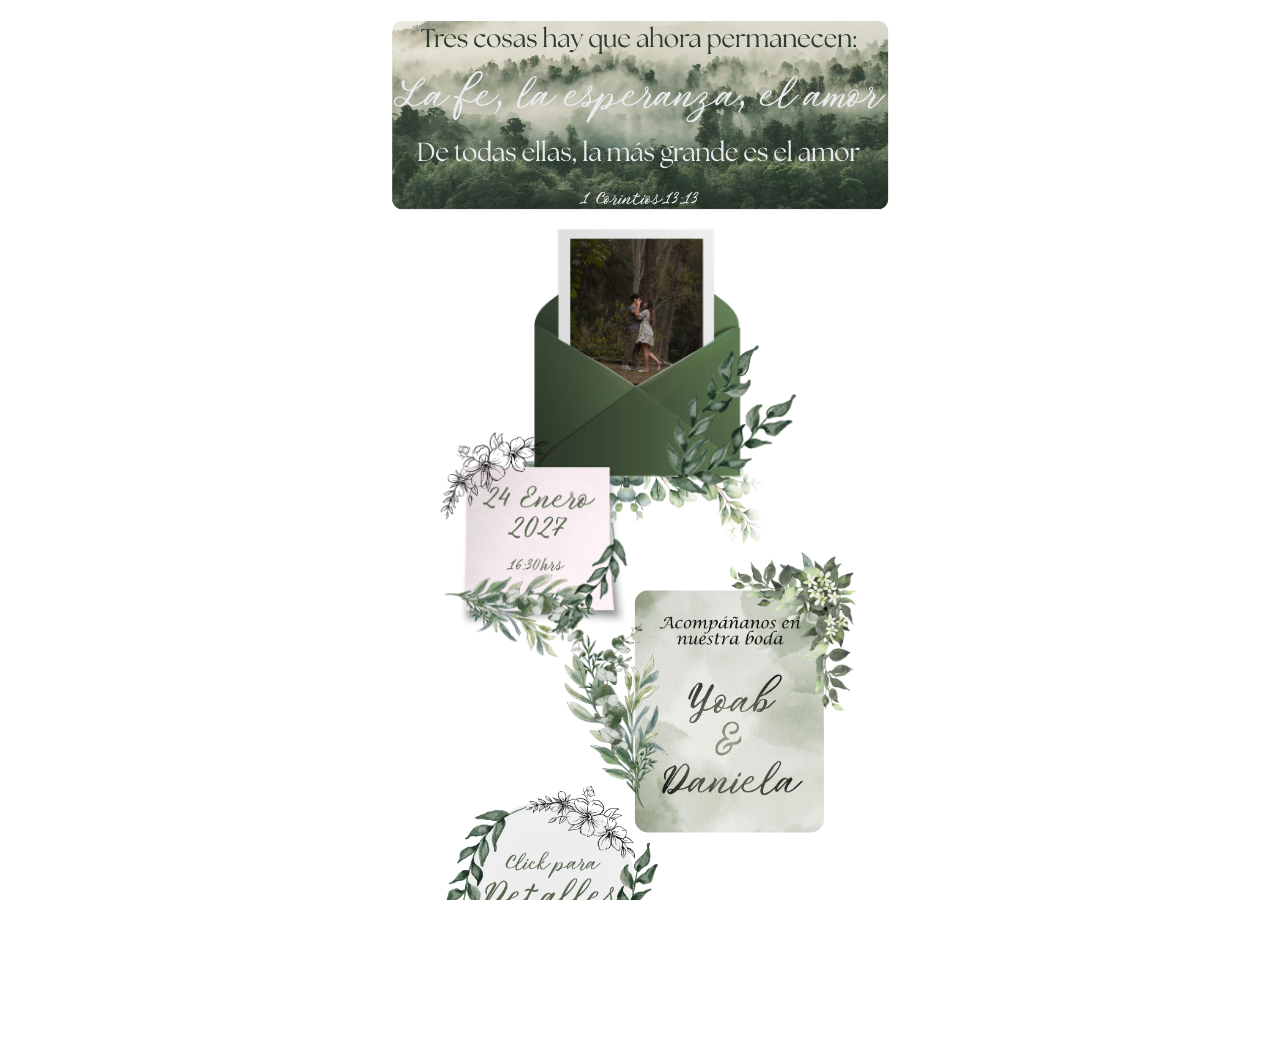
==== detalles.html @ a0f571c7 "Add files via upload" ====
<!DOCTYPE html>
<html lang="es">
<head>
    <meta charset="UTF-8">
    <meta name="viewport" content="width=device-width, initial-scale=1.0">
    <title>Yoab y Daniela</title>
    <link rel="stylesheet" href="style.css">
    
    <link rel="preconnect" href="https://fonts.googleapis.com">
    <link rel="preconnect" href="https://fonts.gstatic.com" crossorigin>
    <link href="https://fonts.googleapis.com/css2?family=Great+Vibes&family=Montserrat:wght@300;400;600&display=swap" rel="stylesheet">
</head>
<body class="details-body">
    <main class="details-wrapper">
        <img src="versiculo.png" alt="versiculo" class="versiculo">
        <header class="details-section header-visual">
            <div class="images-container">
                <img src="sobre abierto.png" alt="Sobre Abierto" class="img-envelope-open">
                <img src="fecha.png" alt="Fecha del Evento" class="img-date-badge">
                <img src="invitacion.png" alt="Invitación" class="img-invitation-badge">
                <img src="detalles.png" alt="Detalles de la Boda" class="img-details-title">
            </div>
             <img src="historia.png" alt="Nuestra Historia" class="img-historia">
        </header>
        </section>

    </main>

    <script src="details.js"></script>
</body>
</html>
---- style.css ----
/* ==========================================================================
   1. Reset de Estilos y Variables
   ========================================================================== */
* {
    margin: 0;
    padding: 0;
    box-sizing: border-box;
}

:root {
    --bg-color: #ffffff;
    --bg-cream: #f4eee1;
    --green-main: #557a46;
    --green-muted: #657160;
    --green-dark: #3a4738;
    --text-primary: #222522;
    --text-secondary: #596157;
    --font-elegant: 'Great Vibes', cursive;
    --font-body: 'Montserrat', sans-serif;
}

/* ==========================================================================
   2. Configuración del Cuerpo (Contenedor de la pantalla completa)
   ========================================================================== */
html, body {
    width: 100%;
    height: 100vh;
    background-color: var(--bg-color);
    font-family: var(--font-body);
    color: var(--text-primary);
    display: flex;
    justify-content: center;
    align-items: center;
    overflow: hidden; /* Evita scrolls causados por las imágenes que sobresalen */
    position: relative; /* Permite que los esquineros se anclen al body */
}

/* ==========================================================================
   3. Contenedor de la Invitación (Texto y Sobre)
   ========================================================================== */
.invitation-container {
    width: 100%;
    max-width: 450px;
    height: 100%;
    max-height: 80vh; /* Bajado un poco para dar más aire a los esquineros */
    padding: 20px;
    display: flex;
    flex-direction: column;
    justify-content: center;
    align-items: center;
    text-align: center;
    gap: 40px;
    z-index: 2; /* Garantiza que el contenido esté siempre por encima de las esquinas */
}

/* ==========================================================================
   4. Estilos para los Esquineros Ilustrados (Efecto integrado en bordes)
   ========================================================================== */
.corner-img {
    position: absolute;
    width: 250px; /* Tamaño grande para que abrace e invada la pantalla */
    height: auto;
    z-index: 1; /* Quedan como fondo decorativo */
    pointer-events: none; /* No interfieren con toques o clics */
}

/* Esquina Superior Izquierda (Se ocultan los bordes rectos hacia afuera) */
.corner-top-left {
    top: -35px;
    left: -35px;
}

/* Esquina Inferior Derecha (Se ocultan los bordes rectos hacia afuera) */
.corner-bottom-right {
    bottom: -45px;
    right: -45px;
}

/* ==========================================================================
   5. Estilos del Texto
   ========================================================================== */
.hero-section {
    width: 100%;
    display: flex;
    flex-direction: column;
    align-items: center;
    text-align: center;
    animation: fadeInDown 1.4s ease-out;
}

.subtitle {
    text-transform: uppercase;
    letter-spacing: 4px;
    font-size: 0.85rem;
    color: var(--text-secondary);
}

.blanco {
    text-transform: uppercase;
    letter-spacing: 4px;
    font-size: 0.85rem;
    color: var(--text-secondary);
    color: transparent;
}


.couple-names {
    font-family: var(--font-elegant);
    font-size: 3.6rem; /* Ligeramente más grande para balancear la composición */
    margin: 12px 0;
    font-weight: 400;
    line-height: 1.2;
    color: var(--green-main);
}

.date {
    font-size: 1.1rem;
    font-weight: 450;
    letter-spacing: 3px;
    color: var(--green-dark);
    z-index: 2;
    animation: fadeInUp 1.4s ease-out; /* Ahora aparece suavemente junto con el sobre */
}

/* ==========================================================================
   6. Contenedor del Sobre
   ========================================================================== */
.envelope-container {
    width: 100%;
    display: flex;
    justify-content: center;
    align-items: center;
    max-height: 40vh;
    animation: fadeInUp 1.4s ease-out;
}

.envelope-img {
    max-width: 80%;
    height: auto;
    object-fit: contain;
    cursor: pointer;
    margin: 0 auto;
    transition: transform 0.4s cubic-bezier(0.175, 0.885, 0.32, 1.275);
    filter: drop-shadow(0px 10px 25px rgba(0, 0, 0, 0.08));
}

.envelope-img:hover {
    transform: scale(1.04) translateY(-5px);
}

/* ==========================================================================
   7. Animaciones de Entrada (Keyframes)
   ========================================================================== */
@keyframes fadeInDown {
    from { opacity: 0; transform: translateY(-20px); }
    to { opacity: 1; transform: translateY(0); }
}

@keyframes fadeInUp {
    from { opacity: 0; transform: translateY(20px); }
    to { opacity: 1; transform: translateY(0); }
}

/* ==========================================================================
   9. Estilos Exclusivos para la Página de Detalles (Permite Scroll)
   ========================================================================== */

/* Nueva clase para el body de detalles que desactiva el overflow oculto */
body.details-body {
    overflow-y: auto !important; /* Permite scroll vertical */
    align-items: flex-start;    /* El contenido empieza arriba y baja naturalmente */
    padding: 60px 20px;         /* Espacio para que el contenido no pegue con los esquineros */
}

.details-container {
    width: 100%;
    max-width: 450px;
    margin: 0 auto;
    display: flex;
    flex-direction: column;
    gap: 30px; /* Separación limpia entre secciones */
    z-index: 2;
}

.details-header .title-elegant {
    font-family: var(--font-elegant);
    font-size: 3.5rem;
    color: var(--green-main);
    font-weight: 400;
}

/* Tarjetas de información base con tu gama de colores */
.info-card {
    background-color: #fafbfc; /* Un blanco roto muy sutil */
    border: 1px solid rgba(89, 97, 87, 0.1); /* Borde súper fino con tu gris verdoso */
    padding: 25px;
    border-radius: 12px;
    text-align: center;
    box-shadow: 0 4px 15px rgba(0,0,0,0.02);
}

.info-card h2 {
    font-size: 1.3rem;
    font-weight: 600;
    color: var(--green-dark);
    margin-bottom: 12px;
    letter-spacing: 1px;
}

.info-card p {
    font-size: 0.95rem;
    color: var(--text-primary);
    line-height: 1.6;
}


/* ==========================================================================
   10. Estilos para Sobre Abierto, Fecha, Invitación y Detalles
   ========================================================================== */

/* Contenedor alineado al centro de la sección (ahora en columna) */
.header-visual {
    display: flex;
    flex-direction: column; /* Alinea el bloque de imágenes arriba y detalles.png abajo */
    justify-content: center;
    align-items: center;
    padding: 20px 0;
    /* AJUSTE: Incrementado para empujar detalles.png por debajo del -230px de la invitación */
    gap: 240px; 
}

/* Contenedor relativo para poder usar posición absoluta en las imágenes encimadas */
.images-container {
    position: relative;
    width: 100%;
    max-width: 320px; /* Controla el tamaño máximo del sobre abierto */
    margin: 0 auto;
}

/* Imagen del sobre abierto centrado */
.img-envelope-open {
    width: 100%;
    height: auto;
    display: block;
    object-fit: contain;
    z-index: 1;
}

.versiculo{
    display: block;
    width: 100%;
    max-width: 500px;
    margin: -40px auto 10px auto;
}


/* Imagen de la fecha (Esquina inferior izquierda encimada) - BASE FIJA TUYA */
.img-date-badge {
    position: absolute;
    width: 190px; 
    height: auto;
    
    left: -40px;   
    bottom: -100px; 
    
    z-index: 2;    /* Capa intermedia */
    pointer-events: none;
}

.img-invitation-badge {
    position: absolute;
    width: 300px; 
    height: auto;
    
    left: 80px;   
    bottom: -270px; 
    
    z-index: 3;    /* Capa superior (por encima de la fecha y el sobre) */
    pointer-events: none;
}

.img-details-title {
    position: absolute;
    width: 220px; /* Ajusta el tamaño de tu imagen de título "detalles" aquí */
    height: auto;
    display: block;
    
    /* ALINEACIÓN DIRECTA DEBAJO DE INVITACIÓN: */
    left: -40px;    /* Centrado sutil respecto a la invitación */
    bottom: -420px; /* Desfase calculado para quedar perfectamente debajo */
    
    /* CAPA MÁXIMA: */
    z-index: 5;     /* Corona el diseño quedando por encima de todo el resto */
}

.header-visual{
    padding: 0;
    margin: 0;
}

.images-container{
    margin-bottom: 0;
}

.img-historia{
    display: block;
    width: 100%;
    height: auto;
    margin-top: 180px; 
}
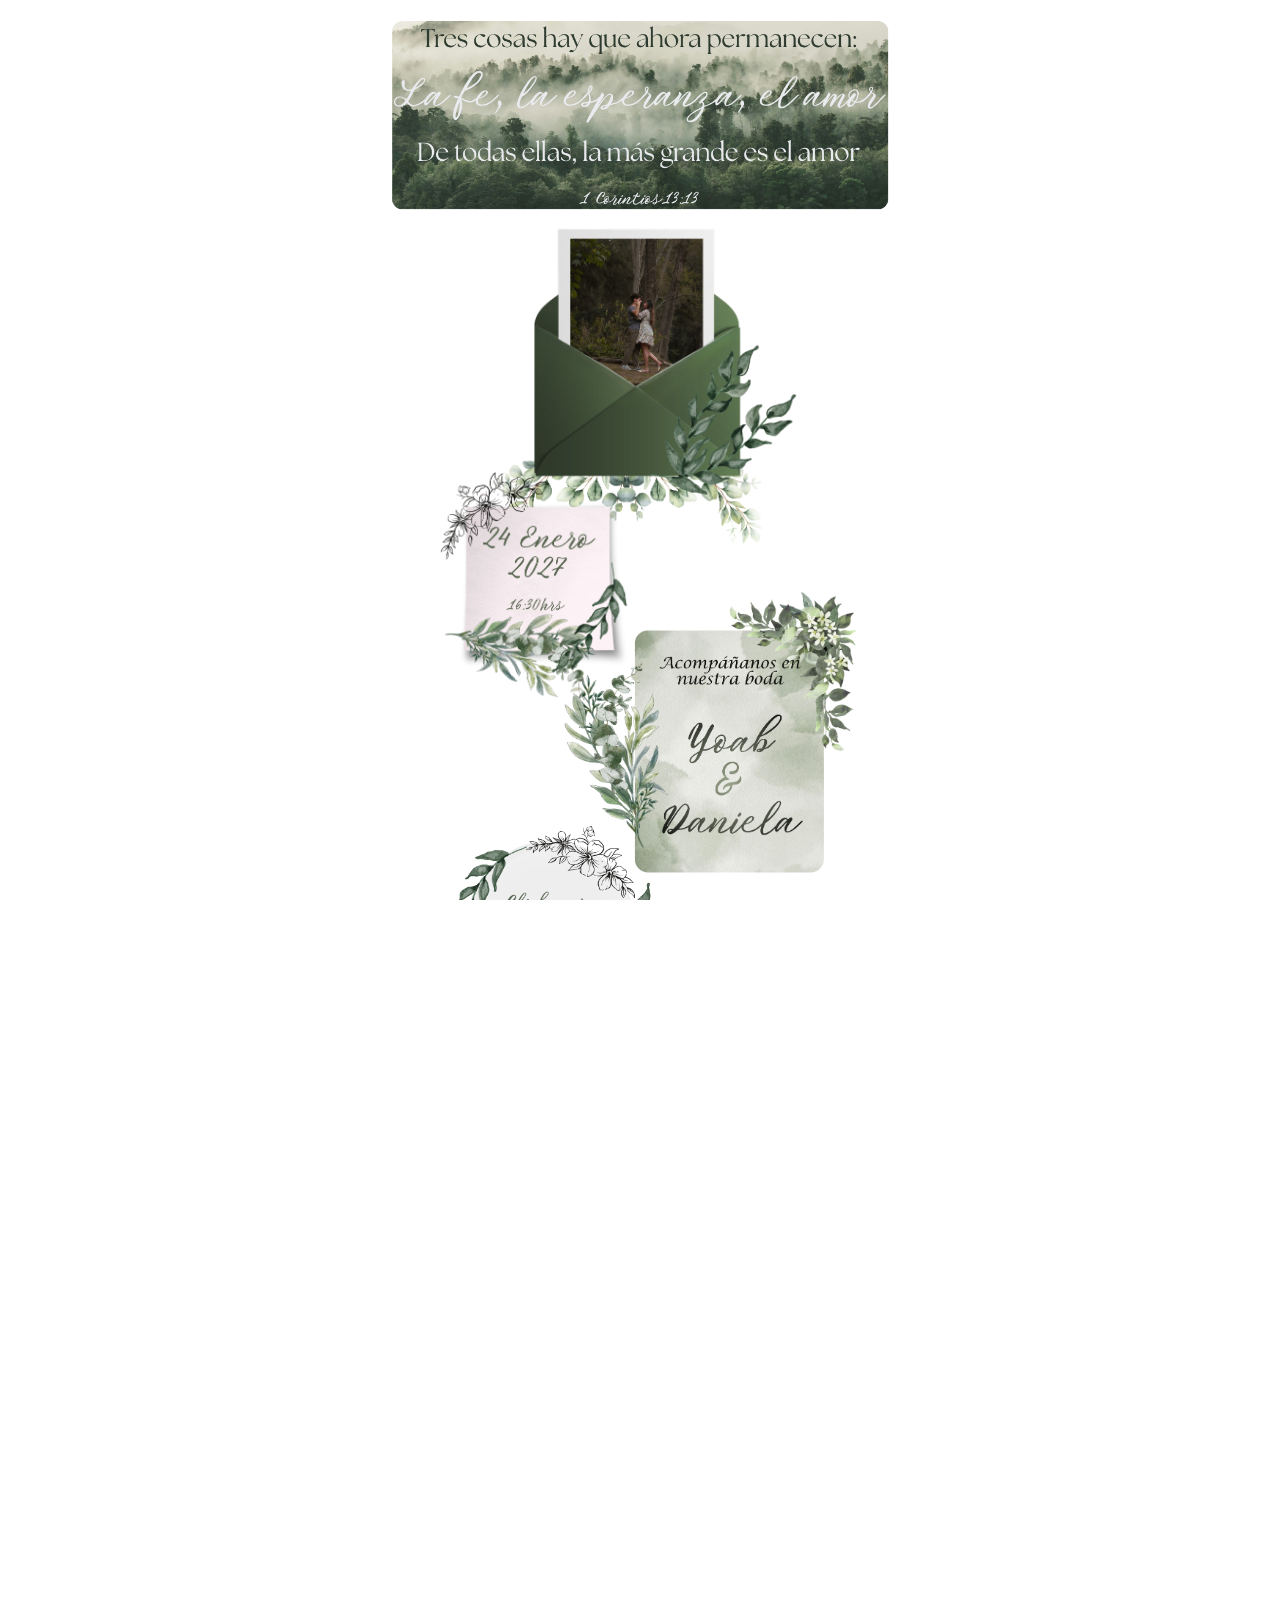
==== commit 2dd83c9f: "Fix HTML structure and update image references" ====
--- a/detalles.html
+++ b/detalles.html
@@ -20,7 +20,7 @@
                 <img src="invitacion.png" alt="Invitación" class="img-invitation-badge">
                 <img src="detalles.png" alt="Detalles de la Boda" class="img-details-title">
             </div>
-             <img src="historia.png" alt="Nuestra Historia" class="img-historia">
+             <img src="Historia.png" alt="Nuestra Historia" class="img-historia">
         </header>
         </section>
 
@@ -28,4 +28,4 @@
 
     <script src="details.js"></script>
 </body>
-</html>+</html>
--- a/style.css
+++ b/style.css
@@ -261,7 +261,7 @@
     height: auto;
     
     left: -40px;   
-    bottom: -100px; 
+    bottom: -140px; 
     
     z-index: 2;    /* Capa intermedia */
     pointer-events: none;
@@ -273,7 +273,7 @@
     height: auto;
     
     left: 80px;   
-    bottom: -270px; 
+    bottom: -310px; 
     
     z-index: 3;    /* Capa superior (por encima de la fecha y el sobre) */
     pointer-events: none;
@@ -287,7 +287,7 @@
     
     /* ALINEACIÓN DIRECTA DEBAJO DE INVITACIÓN: */
     left: -40px;    /* Centrado sutil respecto a la invitación */
-    bottom: -420px; /* Desfase calculado para quedar perfectamente debajo */
+    bottom: -460px; /* Desfase calculado para quedar perfectamente debajo */
     
     /* CAPA MÁXIMA: */
     z-index: 5;     /* Corona el diseño quedando por encima de todo el resto */
@@ -306,5 +306,5 @@
     display: block;
     width: 100%;
     height: auto;
-    margin-top: 180px; 
-}+    margin-top: 220px; 
+}
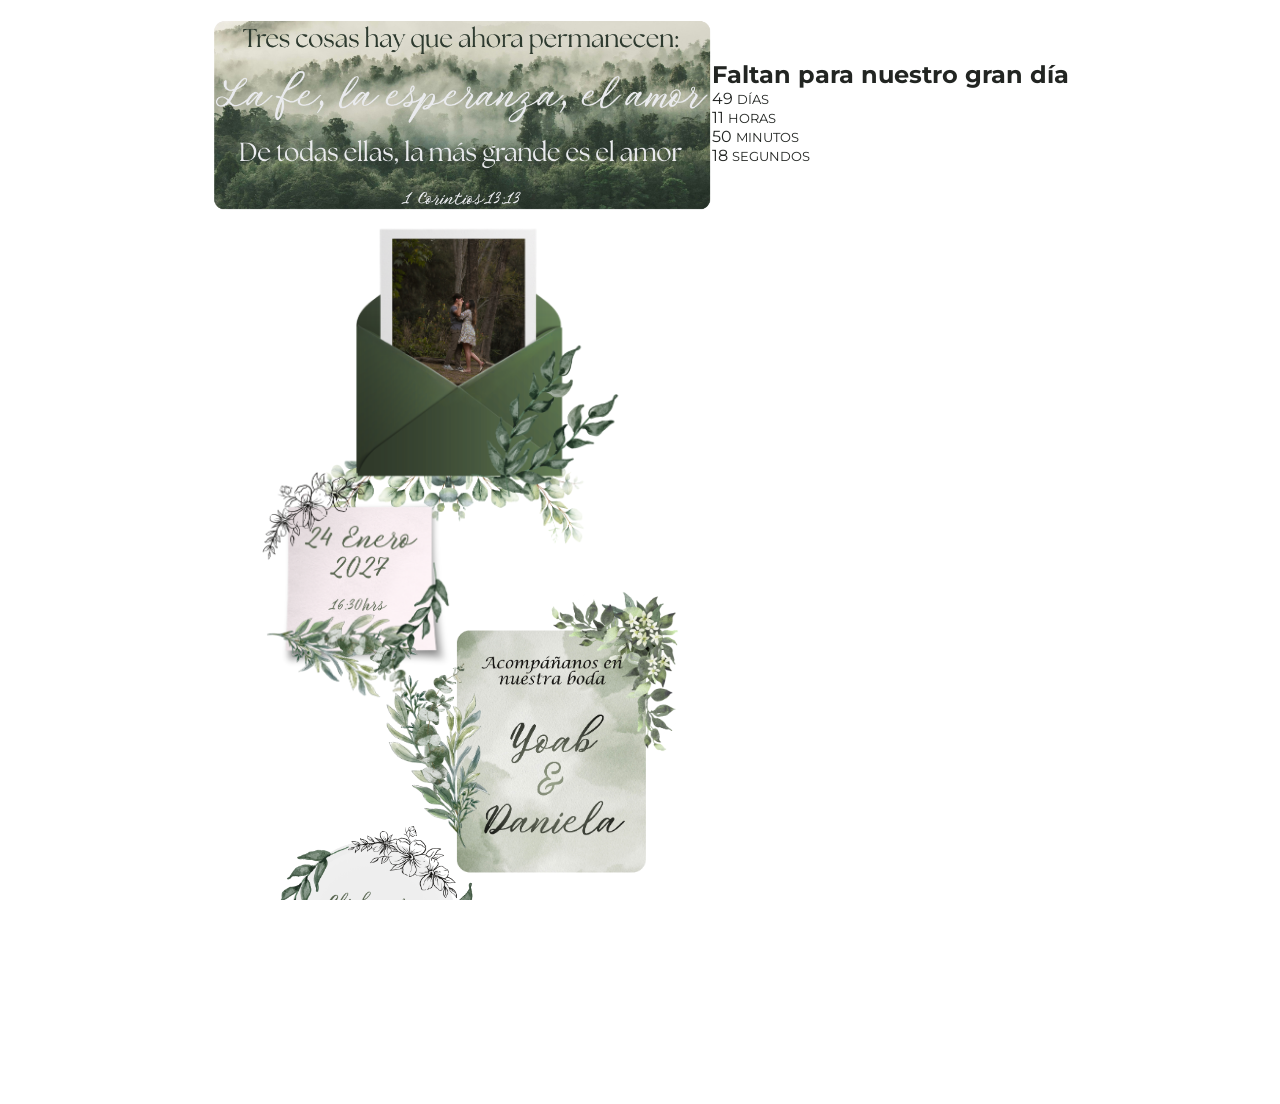
==== commit d50ea5cd: "Update detalles.html" ====
--- a/detalles.html
+++ b/detalles.html
@@ -20,12 +20,45 @@
                 <img src="invitacion.png" alt="Invitación" class="img-invitation-badge">
                 <img src="detalles.png" alt="Detalles de la Boda" class="img-details-title">
             </div>
-             <img src="Historia.png" alt="Nuestra Historia" class="img-historia">
+             <img src="historia.png" alt="Nuestra Historia" class="img-historia">
         </header>
-        </section>
 
     </main>
 
-    <script src="details.js"></script>
+        <section id="countdown" class="countdown-section">
+
+    <h2 class="countdown-title">
+        Faltan para nuestro gran día
+    </h2>
+
+    <div class="countdown-container">
+
+        <div class="countdown-item">
+            <span id="days">0</span>
+            <small>DÍAS</small>
+        </div>
+
+        <div class="countdown-item">
+            <span id="hours">0</span>
+            <small>HORAS</small>
+        </div>
+
+        <div class="countdown-item">
+            <span id="minutes">0</span>
+            <small>MINUTOS</small>
+        </div>
+
+        <div class="countdown-item">
+            <span id="seconds">0</span>
+            <small>SEGUNDOS</small>
+        </div>
+
+    </div>
+
+    <div id="mensaje"></div>
+
+</section>
+
+<script src="details.js"></script>
 </body>
 </html>
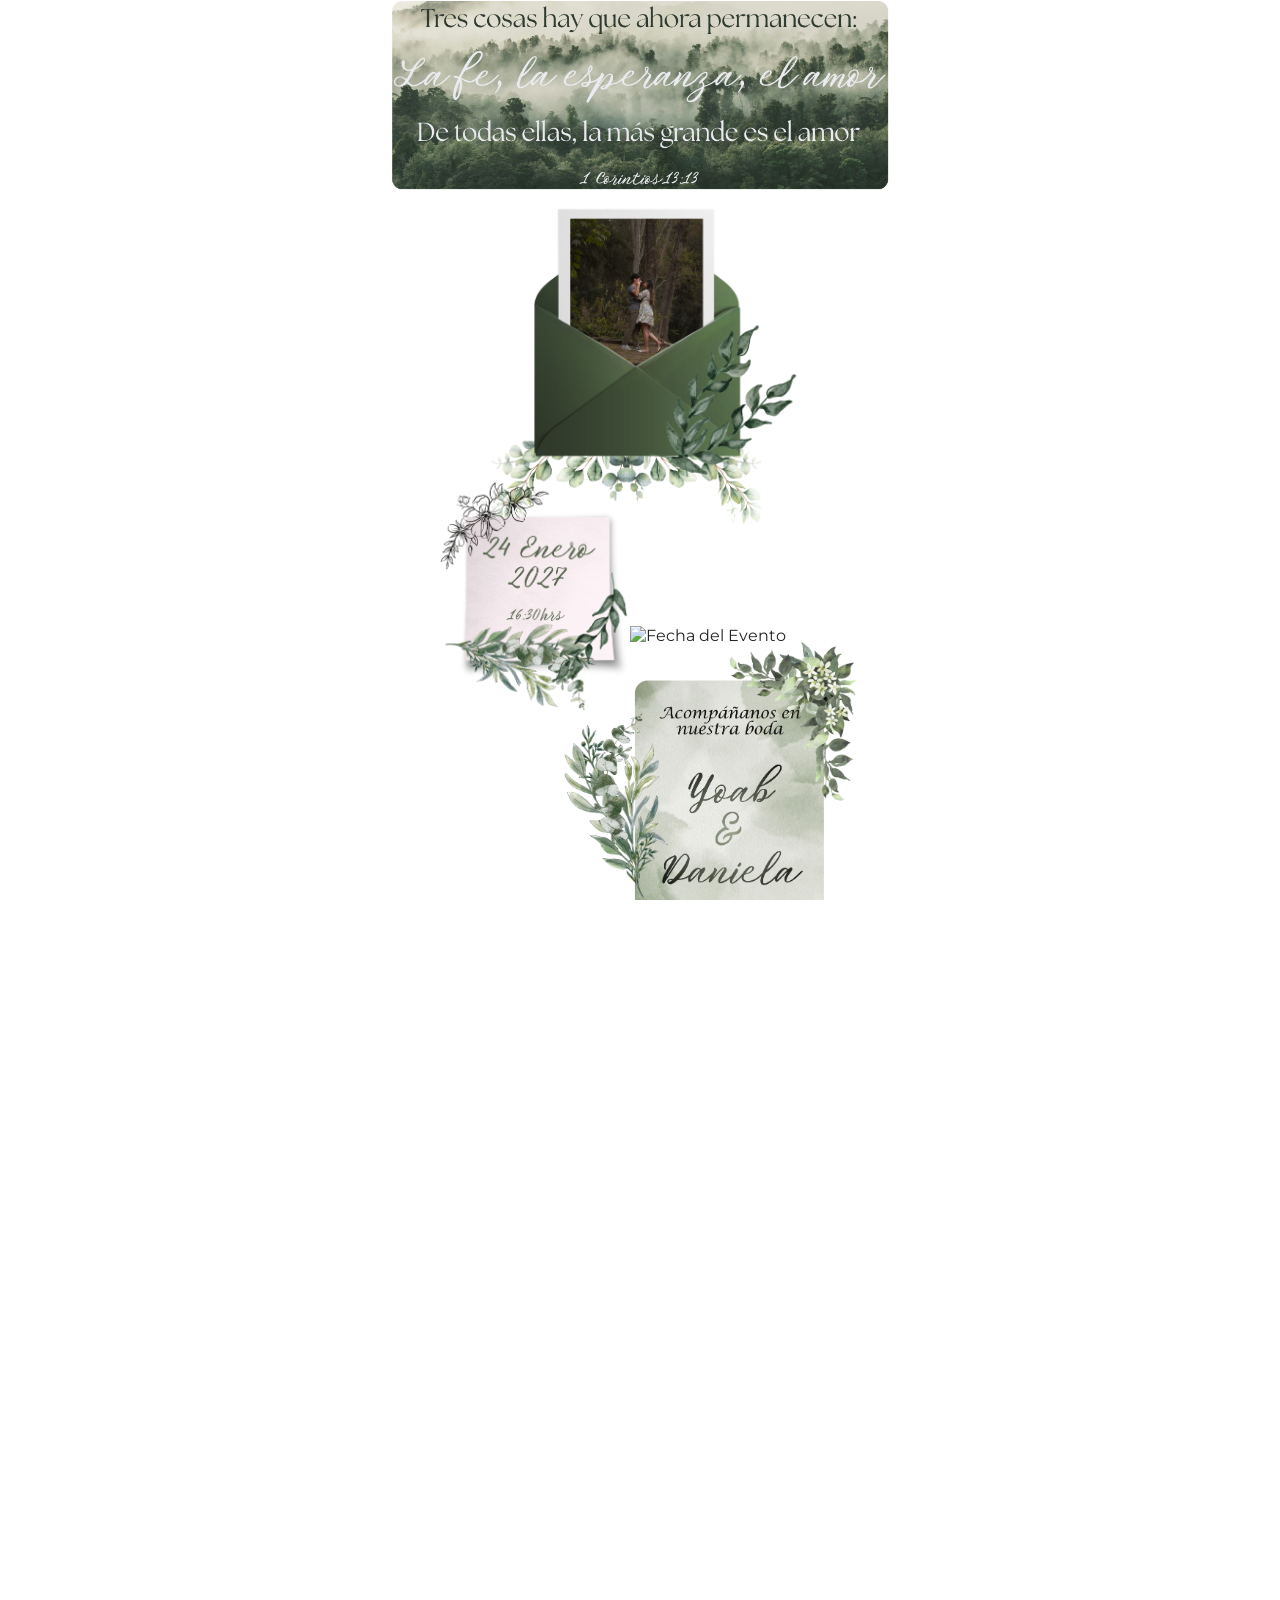
==== commit 3c887c33: "Enhance details.html with save date link and new image Added a link to save the date in the countdow" ====
--- a/detalles.html
+++ b/detalles.html
@@ -16,7 +16,10 @@
         <header class="details-section header-visual">
             <div class="images-container">
                 <img src="sobre abierto.png" alt="Sobre Abierto" class="img-envelope-open">
-                <img src="fecha.png" alt="Fecha del Evento" class="img-date-badge">
+                    <a href="#" id="guardar-fecha">
+                        <img src="fecha.png" class="img-date-badge" alt="Guardar fecha">
+                    </a>                <img src="fecha1.png" alt="Fecha del Evento" class="img-date-badge1">
+
                 <img src="invitacion.png" alt="Invitación" class="img-invitation-badge">
                 <img src="detalles.png" alt="Detalles de la Boda" class="img-details-title">
             </div>
--- a/style.css
+++ b/style.css
@@ -23,16 +23,20 @@
    2. Configuración del Cuerpo (Contenedor de la pantalla completa)
    ========================================================================== */
 html, body {
-    width: 100%;
-    height: 100vh;
-    background-color: var(--bg-color);
-    font-family: var(--font-body);
-    color: var(--text-primary);
-    display: flex;
-    justify-content: center;
-    align-items: center;
-    overflow: hidden; /* Evita scrolls causados por las imágenes que sobresalen */
-    position: relative; /* Permite que los esquineros se anclen al body */
+    width:100%;
+    min-height:100vh;
+    background-color:var(--bg-color);
+    font-family:var(--font-body);
+    color:var(--text-primary);
+
+    display:flex;
+    justify-content:center;
+    align-items:center;
+    width:100%;
+    height:100%;
+    overflow:hidden;
+
+    position:relative;
 }
 
 /* ==========================================================================
@@ -56,12 +60,18 @@
 /* ==========================================================================
    4. Estilos para los Esquineros Ilustrados (Efecto integrado en bordes)
    ========================================================================== */
-.corner-img {
-    position: absolute;
-    width: 250px; /* Tamaño grande para que abrace e invada la pantalla */
-    height: auto;
-    z-index: 1; /* Quedan como fondo decorativo */
-    pointer-events: none; /* No interfieren con toques o clics */
+.corner-img{
+
+    position:absolute;
+
+    width:240px;
+
+    height:auto;
+
+    pointer-events:none;
+
+    z-index:1;
+
 }
 
 /* Esquina Superior Izquierda (Se ocultan los bordes rectos hacia afuera) */
@@ -261,11 +271,33 @@
     height: auto;
     
     left: -40px;   
-    bottom: -140px; 
+    bottom: -170px; 
     
     z-index: 2;    /* Capa intermedia */
     pointer-events: none;
 }
+
+.img-date-badge1 {
+    position: absolute;
+    width: 200px; 
+    height: auto;
+    
+    left: 150px;   
+    bottom: -100px; 
+    
+    z-index: 2;    /* Capa intermedia */
+    pointer-events: none;
+}
+
+.date-button{
+    display:block;
+    cursor:pointer;
+}
+
+.img-date-badge{
+    pointer-events:none;
+}
+
 
 .img-invitation-badge {
     position: absolute;
@@ -273,7 +305,7 @@
     height: auto;
     
     left: 80px;   
-    bottom: -310px; 
+    bottom: -380px; 
     
     z-index: 3;    /* Capa superior (por encima de la fecha y el sobre) */
     pointer-events: none;
@@ -287,7 +319,7 @@
     
     /* ALINEACIÓN DIRECTA DEBAJO DE INVITACIÓN: */
     left: -40px;    /* Centrado sutil respecto a la invitación */
-    bottom: -460px; /* Desfase calculado para quedar perfectamente debajo */
+    bottom: -570px; /* Desfase calculado para quedar perfectamente debajo */
     
     /* CAPA MÁXIMA: */
     z-index: 5;     /* Corona el diseño quedando por encima de todo el resto */
@@ -306,5 +338,187 @@
     display: block;
     width: 100%;
     height: auto;
-    margin-top: 220px; 
-}
+    margin-top: 320px; 
+}
+
+/*==========================
+        CONTADOR
+==========================*/
+
+.countdown-section{
+
+    width:100%;
+    background:#96a78d;
+    padding:25px 15px;
+    text-align:center;
+
+}
+
+.countdown-title{
+
+    font-family:'Great Vibes', cursive;
+    font-size:48px;
+    font-weight:400;
+    color:#f3ecde;
+    margin-bottom:25px;
+    white-space: nowrap;      /* Evita que se parta en dos líneas */
+    text-align:center;
+
+}
+
+.countdown-container{
+
+    display:flex;
+    justify-content:center;
+    align-items:flex-start;
+    gap:55px;
+    flex-wrap:wrap;
+
+}
+
+.countdown-item{
+
+    display:flex;
+    flex-direction:column;
+    align-items:center;
+
+}
+
+.countdown-item span{
+
+    font-family:'Montserrat', sans-serif;
+    font-size:62px;
+    font-weight:300;
+    color:#f3ecde;
+    line-height:1;
+
+}
+
+.countdown-item small{
+
+    margin-top:8px;
+
+    font-family:'Montserrat', sans-serif;
+    font-size:14px;
+    font-weight:600;
+
+    letter-spacing:3px;
+
+    color:#f3ecde;
+
+}
+
+#mensaje{
+
+    margin-top:25px;
+
+    font-family:'Great Vibes', cursive;
+    font-size:40px;
+    color:#f3ecde;
+
+}
+
+@media(max-width:768px){
+
+    .countdown-container{
+
+        gap:25px;
+
+    }
+
+    .countdown-item span{
+
+        font-size:44px;
+
+    }
+
+    .countdown-item small{
+
+        font-size:11px;
+
+        letter-spacing:2px;
+
+    }
+
+    .countdown-title{
+
+        font-size:20px;
+        white-space:normal;
+
+
+    }
+
+}
+
+/*==========================
+        CELULAR
+==========================*/
+
+@media(max-width:768px){
+
+    .countdown-title{
+
+        font-size:42px;
+
+    }
+
+
+
+    .time-box span{
+
+        font-size:40px;
+
+    }
+
+    .time-box p{
+
+        font-size:16px;
+
+    }
+
+}
+
+/* ==========================================
+   CORRECCIÓN PARA LA PÁGINA DE DETALLES
+========================================== */
+
+body.details-body{
+
+    display:block !important;
+
+    width:100%;
+
+    min-height:100vh;
+
+    overflow-y:auto;
+
+    overflow-x:hidden;
+
+    padding:0;
+
+    margin:0;
+
+}
+
+.details-wrapper{
+
+    width:100%;
+
+    max-width:900px;
+
+    margin:0 auto;
+
+    padding-top:40px;
+
+}
+
+.countdown-section{
+
+    width:100%;
+
+    margin-top:80px;
+
+    clear:both;
+
+}
+
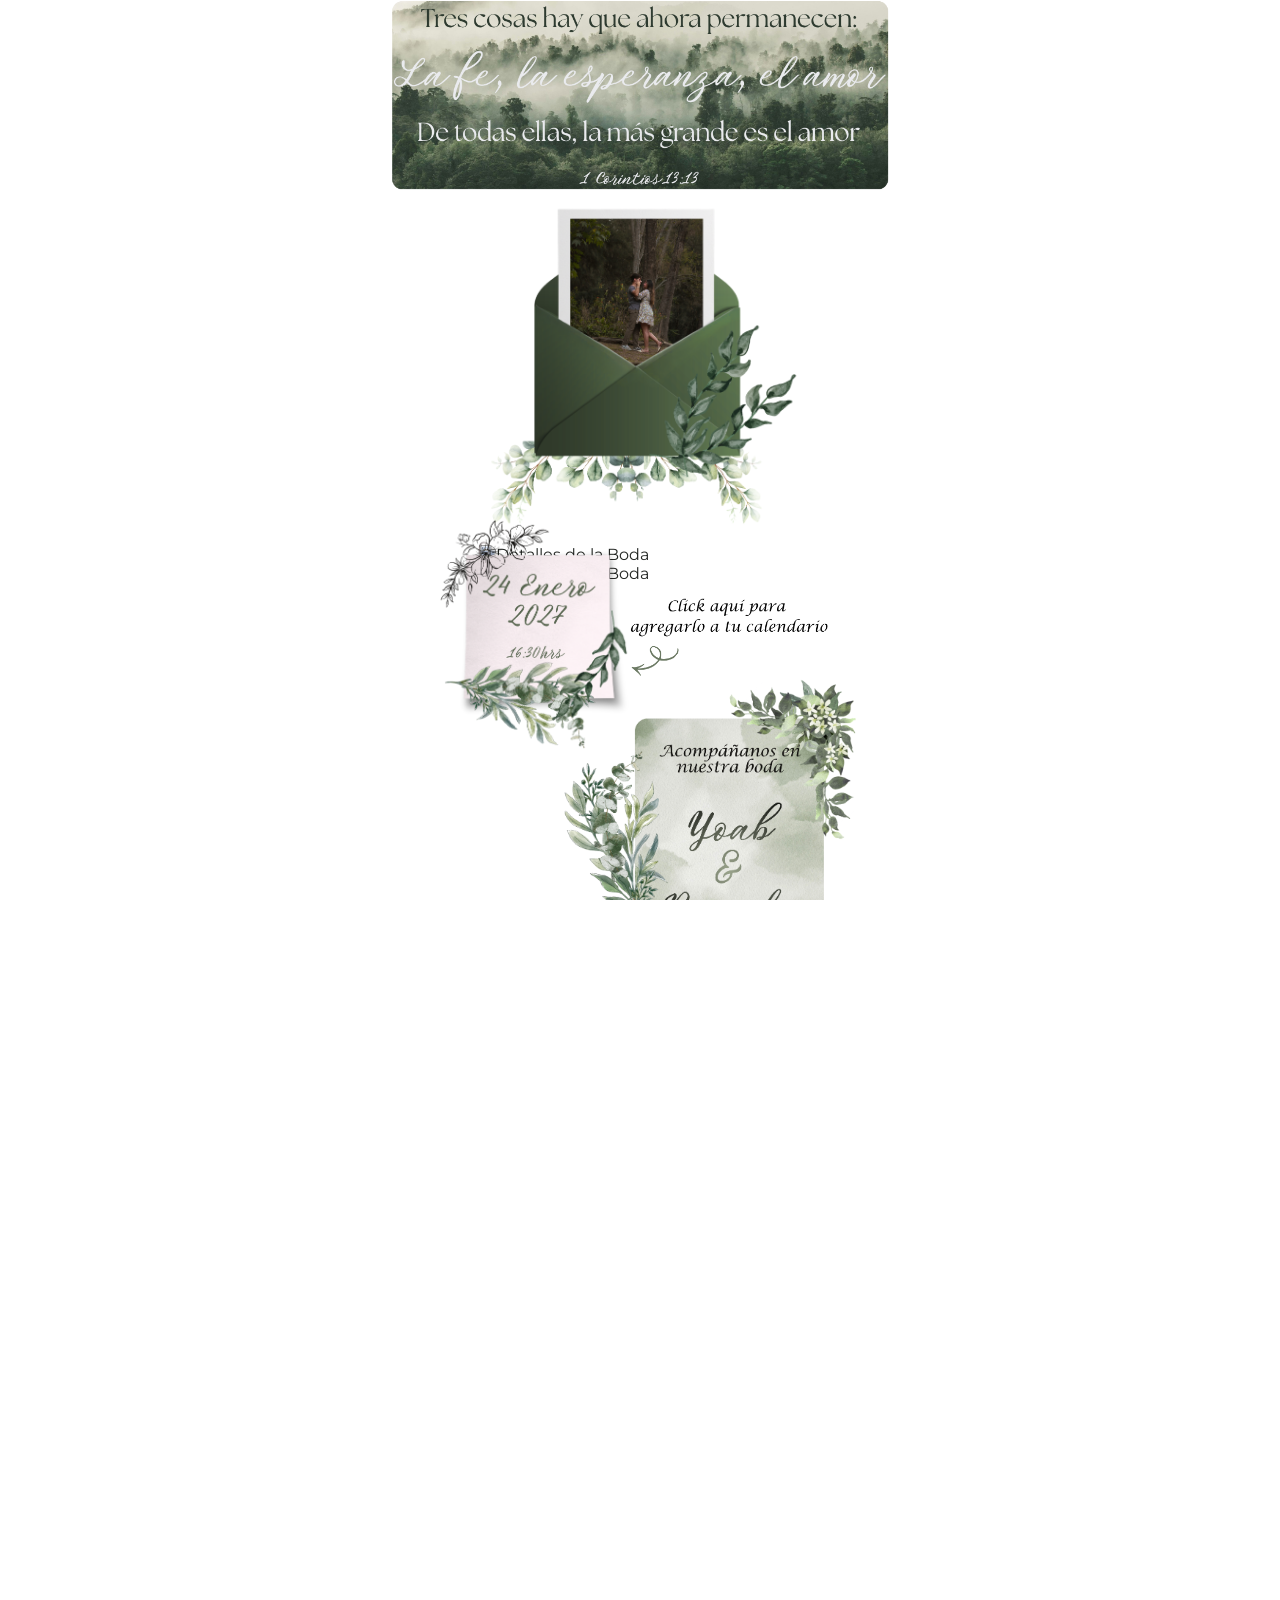
==== commit 101dd2f6: "Revise detalles.html with new images and links Updated image sources and added links for itinerary a" ====
--- a/detalles.html
+++ b/detalles.html
@@ -12,23 +12,30 @@
 </head>
 <body class="details-body">
     <main class="details-wrapper">
-        <img src="versiculo.png" alt="versiculo" class="versiculo">
+        <img src="versiculo.png" alt="versiculo" class="versiculo fade-down">
         <header class="details-section header-visual">
-            <div class="images-container">
-                <img src="sobre abierto.png" alt="Sobre Abierto" class="img-envelope-open">
+            <div class="images-container fade-up">
+<img src="sobre abierto.png" alt="Sobre Abierto" class="img-envelope-open">
                     <a href="#" id="guardar-fecha">
                         <img src="fecha.png" class="img-date-badge" alt="Guardar fecha">
-                    </a>                <img src="fecha1.png" alt="Fecha del Evento" class="img-date-badge1">
+                    </a>
+                    <img src="fecha1.png" class="img-date-badge1" alt="Guardar fecha">
+                    <img src="invitacion.png" alt="Invitación" class="img-invitation-badge">
+                    <img src="invitacion1.png" alt="Detalles de la Boda" class="img-invitation-badge1">
+                    <a href="itinerario.html" id="ver-itinerario">
+                        <img src="detalles.png" alt="Detalles de la Boda" class="img-details-title">
+                    </a>
+                    <img src="detalles1.png" alt="Detalles de la Boda" class="img-details-title1">
 
-                <img src="invitacion.png" alt="Invitación" class="img-invitation-badge">
-                <img src="detalles.png" alt="Detalles de la Boda" class="img-details-title">
             </div>
-             <img src="historia.png" alt="Nuestra Historia" class="img-historia">
+             <a href="histori.html" id="ver-historia" class="fade-down">
+                <img src="historia.png" alt="Nuestra Historia" class="img-historia">
+             </a>
         </header>
 
     </main>
 
-        <section id="countdown" class="countdown-section">
+        <section id="countdown" class="countdown-section fade-up">
 
     <h2 class="countdown-title">
         Faltan para nuestro gran día
